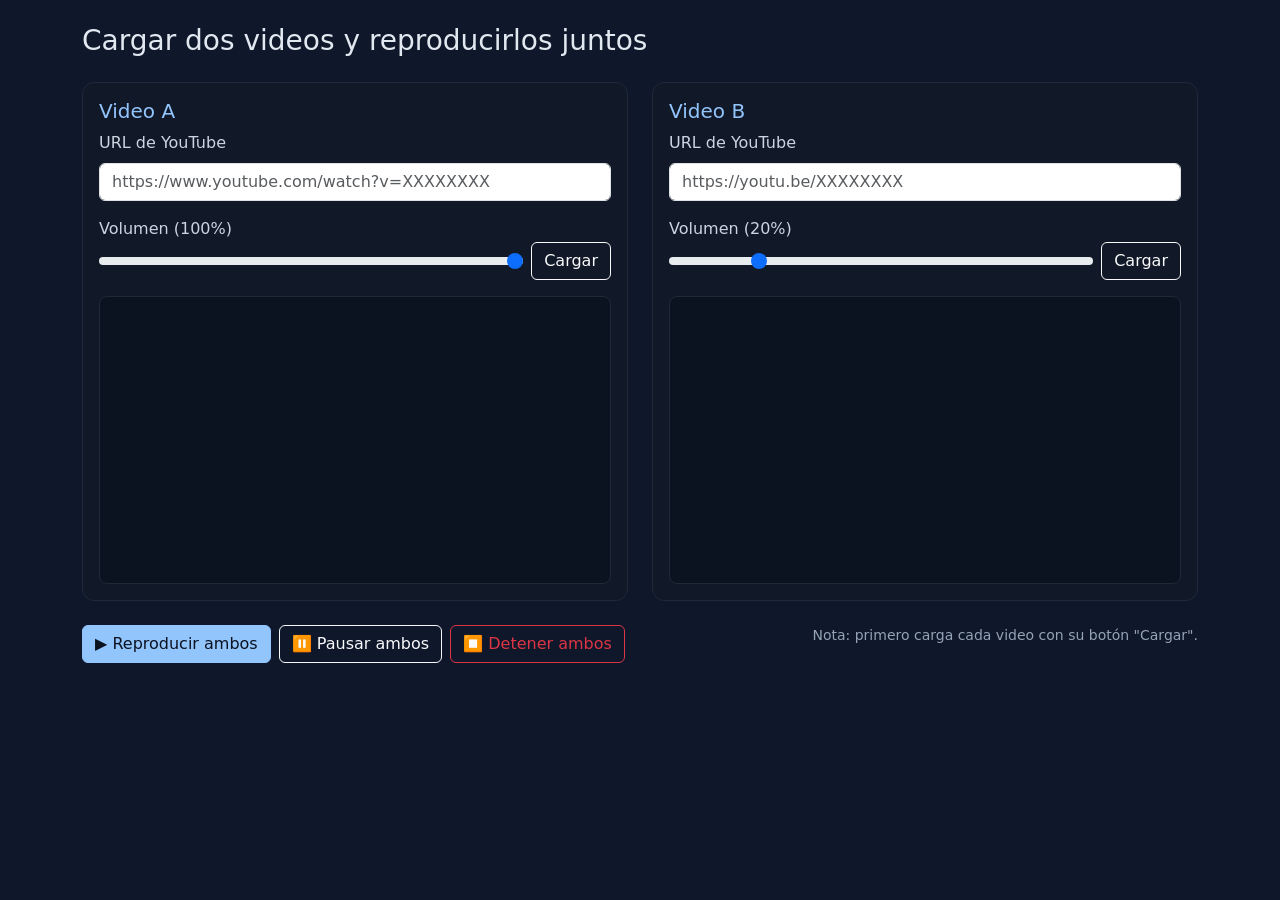
==== index.html @ ec183d96 "Primer commit: Proyecto YouTube Dual Sync Player" ====
<!doctype html>
<html lang="es">
<head>
  <meta charset="utf-8" />
  <meta name="viewport" content="width=device-width, initial-scale=1" />
  <title>YouTube Dual Sync Player</title>
  <link href="https://cdn.jsdelivr.net/npm/bootstrap@5.3.3/dist/css/bootstrap.min.css" rel="stylesheet" />
  <link href="./assets/css/styles.css" rel="stylesheet" />
</head>
<body>
  <div class="container py-4">
    <h1 class="h3 mb-4">Cargar dos videos y reproducirlos juntos</h1>

    <div class="row g-4">
      <!-- Video A -->
      <div class="col-12 col-lg-6">
        <div class="card h-100">
          <div class="card-body">
            <h5 class="card-title">Video A</h5>
            <div class="mb-3">
              <label for="urlA" class="form-label">URL de YouTube</label>
              <input id="urlA" type="url" class="form-control" placeholder="https://www.youtube.com/watch?v=XXXXXXXX" />
            </div>
            <div class="d-flex gap-2 align-items-end mb-3">
              <div class="flex-grow-1">
                <label class="form-label">Volumen (100%)</label>
                <input id="volA" type="range" min="0" max="100" value="100" class="form-range" />
              </div>
              <button id="btnLoadA" class="btn btn-outline-light">Cargar</button>
            </div>
            <div class="ratio ratio-16x9 yt-box">
              <div id="playerA"></div>
            </div>
          </div>
        </div>
      </div>

      <!-- Video B -->
      <div class="col-12 col-lg-6">
        <div class="card h-100">
          <div class="card-body">
            <h5 class="card-title">Video B</h5>
            <div class="mb-3">
              <label for="urlB" class="form-label">URL de YouTube</label>
              <input id="urlB" type="url" class="form-control" placeholder="https://youtu.be/XXXXXXXX" />
            </div>
            <div class="d-flex gap-2 align-items-end mb-3">
              <div class="flex-grow-1">
                <label class="form-label">Volumen (20%)</label>
                <input id="volB" type="range" min="0" max="100" value="20" class="form-range" />
              </div>
              <button id="btnLoadB" class="btn btn-outline-light">Cargar</button>
            </div>
            <div class="ratio ratio-16x9 yt-box">
              <div id="playerB"></div>
            </div>
          </div>
        </div>
      </div>
    </div>

    <!-- Controles globales -->
    <div class="d-flex flex-wrap gap-2 mt-4">
      <button id="btnPlayBoth" class="btn btn-primary">▶️ Reproducir ambos</button>
      <button id="btnPauseBoth" class="btn btn-outline-light">⏸️ Pausar ambos</button>
      <button id="btnStopBoth" class="btn btn-outline-danger">⏹️ Detener ambos</button>
      <div class="ms-auto small footer-note">Nota: primero carga cada video con su botón "Cargar".</div>
    </div>
  </div>

  <!-- YouTube IFrame API -->
  <script src="https://www.youtube.com/iframe_api"></script>
  <!-- App modules -->
  <script type="module" src="./assets/js/app.js"></script>
  <script src="https://cdn.jsdelivr.net/npm/bootstrap@5.3.3/dist/js/bootstrap.bundle.min.js"></script>
</body>
</html>
---- assets/css/styles.css ----
:root{
  --bg:#0f172a;
  --card:#111827;
  --border:#1f2937;
  --ink:#e2e8f0;
  --muted:#94a3b8;
  --accent:#93c5fd;
}

html,body{height:100%;}
body{
  background:var(--bg);
  color:var(--ink);
}

.card{
  background:var(--card);
  border:1px solid var(--border);
  border-radius:.75rem;
}

.card-title{ color:var(--accent); }

label{ color:#cbd5e1; }

.ratio{ background:#0b1220; border-radius:.5rem; }
.yt-box{ border:1px solid var(--border); border-radius:.5rem; overflow:hidden; }

.btn-primary{
  background:var(--accent);
  border-color:var(--accent);
  color:#0b1220;
}
.btn-primary:hover{
  filter:brightness(.95);
}

.footer-note{ color:var(--muted); }
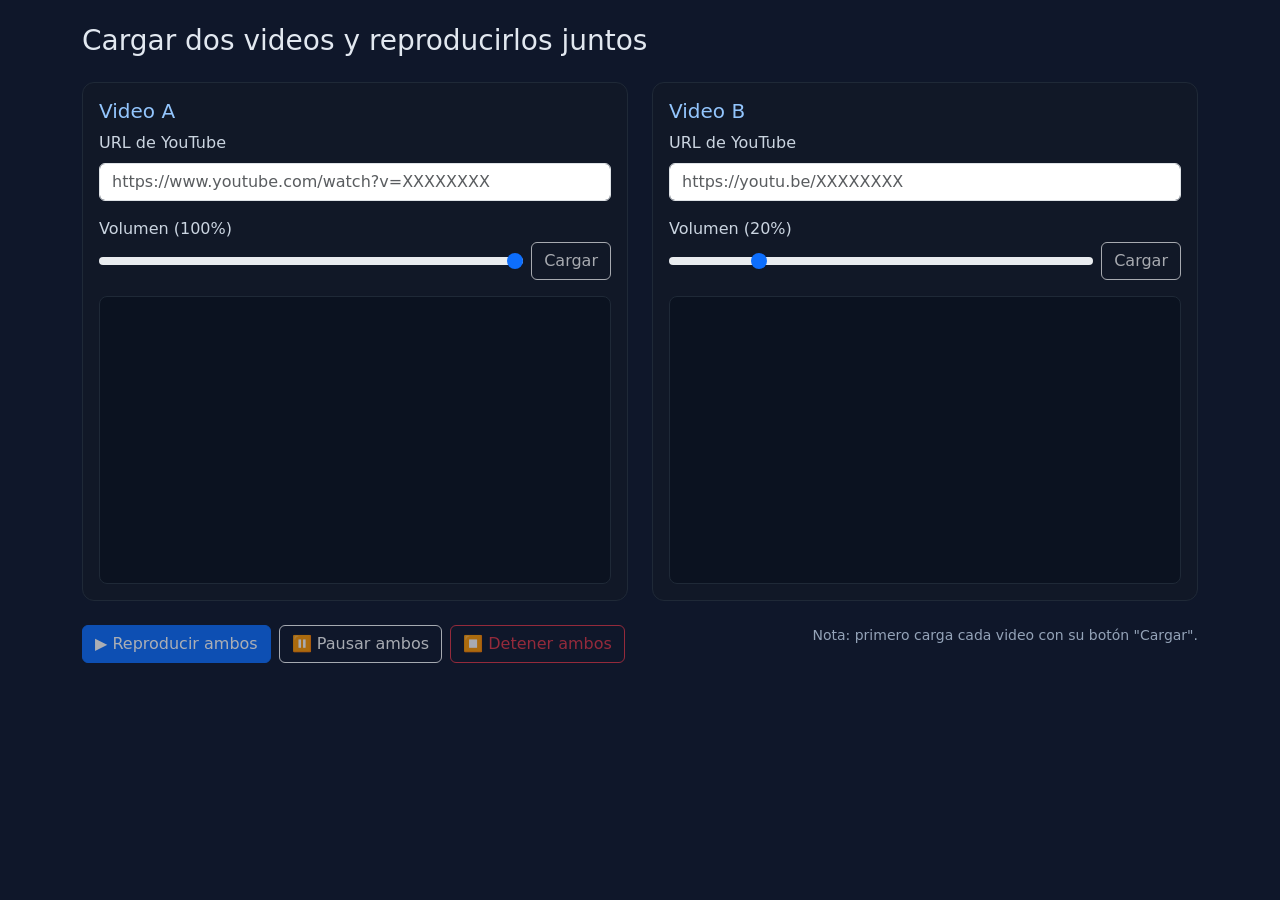
==== commit ede185df: "Correcion de errores 5" ====
--- a/index.html
+++ b/index.html
@@ -4,6 +4,8 @@
   <meta charset="utf-8" />
   <meta name="viewport" content="width=device-width, initial-scale=1" />
   <title>YouTube Dual Sync Player</title>
+  <meta name="description" content="App web para reproducir dos videos de YouTube sincronizados con control de volumen.">
+  <link rel="icon" type="image/png" href="./assets/img/favicon.png">
   <link href="https://cdn.jsdelivr.net/npm/bootstrap@5.3.3/dist/css/bootstrap.min.css" rel="stylesheet" />
   <link href="./assets/css/styles.css" rel="stylesheet" />
 </head>
@@ -26,7 +28,7 @@
                 <label class="form-label">Volumen (100%)</label>
                 <input id="volA" type="range" min="0" max="100" value="100" class="form-range" />
               </div>
-              <button id="btnLoadA" class="btn btn-outline-light">Cargar</button>
+              <button id="btnLoadA" class="btn btn-outline-light" disabled>Cargar</button>
             </div>
             <div class="ratio ratio-16x9 yt-box">
               <div id="playerA"></div>
@@ -49,7 +51,7 @@
                 <label class="form-label">Volumen (20%)</label>
                 <input id="volB" type="range" min="0" max="100" value="20" class="form-range" />
               </div>
-              <button id="btnLoadB" class="btn btn-outline-light">Cargar</button>
+              <button id="btnLoadB" class="btn btn-outline-light" disabled>Cargar</button>
             </div>
             <div class="ratio ratio-16x9 yt-box">
               <div id="playerB"></div>
@@ -61,17 +63,25 @@
 
     <!-- Controles globales -->
     <div class="d-flex flex-wrap gap-2 mt-4">
-      <button id="btnPlayBoth" class="btn btn-primary">▶️ Reproducir ambos</button>
-      <button id="btnPauseBoth" class="btn btn-outline-light">⏸️ Pausar ambos</button>
-      <button id="btnStopBoth" class="btn btn-outline-danger">⏹️ Detener ambos</button>
+      <button id="btnPlayBoth" class="btn btn-primary" disabled>▶️ Reproducir ambos</button>
+      <button id="btnPauseBoth" class="btn btn-outline-light" disabled>⏸️ Pausar ambos</button>
+      <button id="btnStopBoth" class="btn btn-outline-danger" disabled>⏹️ Detener ambos</button>
       <div class="ms-auto small footer-note">Nota: primero carga cada video con su botón "Cargar".</div>
     </div>
   </div>
 
-  <!-- YouTube IFrame API -->
-  <script src="https://www.youtube.com/iframe_api"></script>
-  <!-- App modules -->
-  <script type="module" src="./assets/js/app.js"></script>
+  <!-- Orden correcto: API YT -> utils global -> app global -> bootstrap -->
+  <script>
+  // Define el callback ANTES de cargar la API para no perder la llamada
+  window.__YT_API_READY__ = false;
+  window.onYouTubeIframeAPIReady = function() {
+    window.__YT_API_READY__ = true;
+    document.dispatchEvent(new Event('ytapiready'));
+  };
+</script>
+<script src="https://www.youtube.com/iframe_api"></script>
+  <script src="./assets/js/youtube-utils.global.js"></script>
+  <script src="./assets/js/app.global.js"></script>
   <script src="https://cdn.jsdelivr.net/npm/bootstrap@5.3.3/dist/js/bootstrap.bundle.min.js"></script>
 </body>
 </html>
